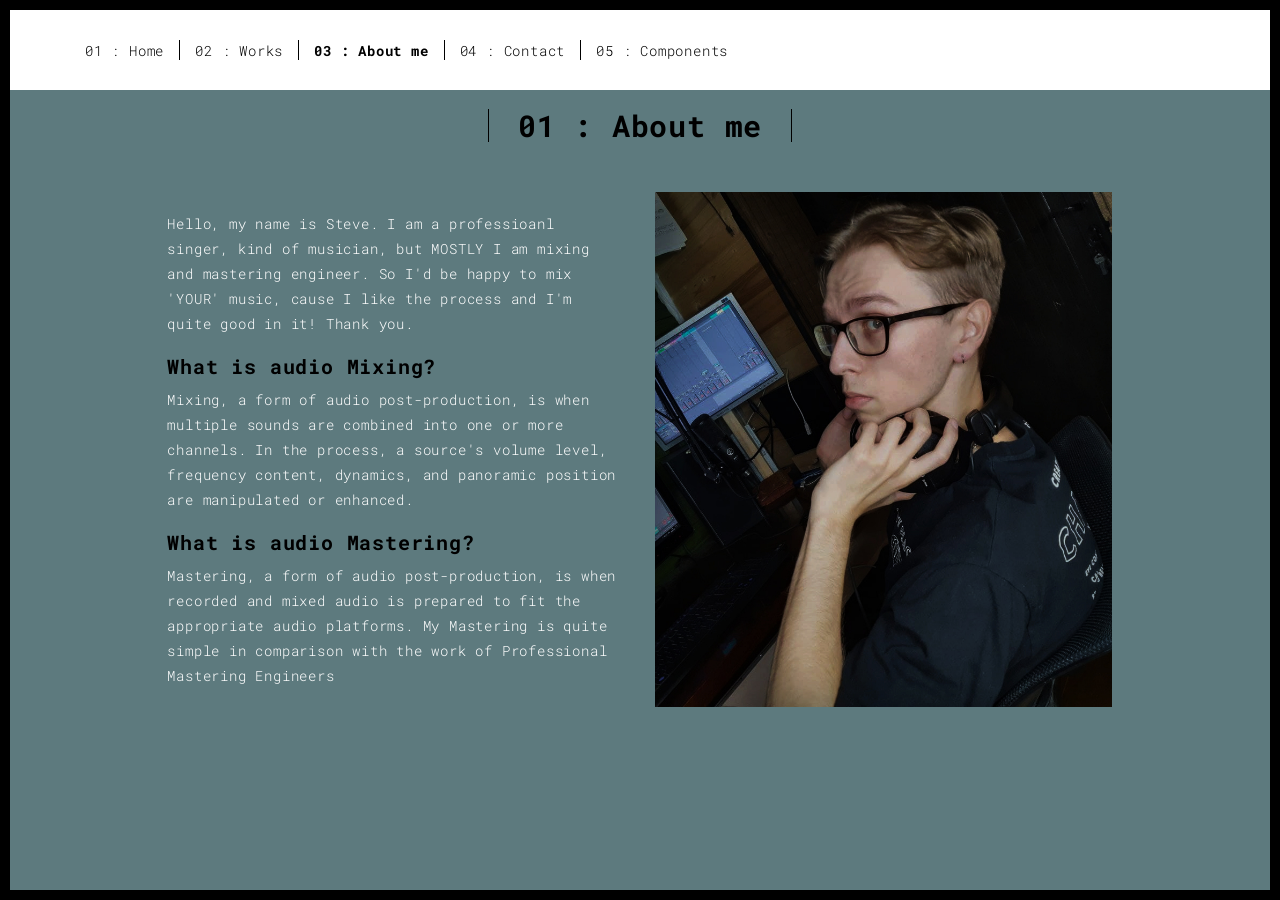
==== about.html @ 5f0aee12 "+About" ====
<!DOCTYPE html>
<html lang="en">

<head>
  <meta charset="UTF-8">
  <meta content="IE=edge" http-equiv="X-UA-Compatible">
  <meta content="width=device-width,initial-scale=1" name="viewport">
  <meta content="description" name="description">
  <meta name="google" content="notranslate" />
  <meta content="Mashup templates have been developped by Orson.io team" name="author">

  <!-- Disable tap highlight on IE -->
  <meta name="msapplication-tap-highlight" content="no">
  
  <link rel="apple-touch-icon" sizes="180x180" href="./assets/apple-icon-180x180.png">
  <link href="./assets/favicon.ico" rel="icon">

  <title>Title page</title>  

<link href="./main.3f6952e4.css" rel="stylesheet"></head>

<body class="">
<div id="site-border-left"></div>
<div id="site-border-right"></div>
<div id="site-border-top"></div>
<div id="site-border-bottom"></div>
 <!-- Add your content of header -->
<header>
  <nav class="navbar  navbar-fixed-top navbar-default">
    <div class="container">
        <button type="button" class="navbar-toggle collapsed" data-toggle="collapse" data-target="#navbar-collapse" aria-expanded="false">
          <span class="sr-only">Toggle navigation</span>
          <span class="icon-bar"></span>
          <span class="icon-bar"></span>
          <span class="icon-bar"></span>
        </button>

      <div class="collapse navbar-collapse" id="navbar-collapse">
        <ul class="nav navbar-nav ">
          <li><a href="./index.html" title="">01 : Home</a></li>
          <li><a href="./works.html" title="">02 : Works</a></li>
          <li><a href="./about.html" title="">03 : About me</a></li>
          <li><a href="./contact.html" title="">04 : Contact</a></li>
          <li><a href="./components.html" title="">05 : Components</a></li>
        </ul>


      </div> 
    </div>
  </nav>
</header>

<div class="section-container">
    <div class="container">
      <div class="row">
        <div class="col-xs-12">
          <div class="section-container-spacer text-center">
            <h1 class="h2">01 : About me</h1>
          </div>
          
          <div class="row">
            <div class="col-md-10 col-md-offset-1">
              <div class="row">
                <div class="col-xs-12 col-md-6">
                  <h3></h3>
                  <p>Hello, my name is Steve. I am a professioanl singer, kind of musician, but MOSTLY I am mixing and mastering engineer. So I'd be happy to mix 'YOUR' music, cause I like the process and I'm quite good in it! Thank you.</p>
                  <h3>What is audio Mixing?</h3>
                  <p>Mixing, a form of audio post-production, is when multiple sounds are combined into one or more channels. In the process, a source's volume level, frequency content, dynamics, and panoramic position are manipulated or enhanced. 
                  <h3>What is audio Mastering?</h3>
                  <p>
                  Mastering, a form of audio post-production, is when recorded and mixed audio is prepared to fit the appropriate audio platforms. My Mastering is quite simple in comparison with the work of Professional Mastering Engineers</p>
                </div>
                <div class="col-xs-12 col-md-6">
                  <img src="./assets/images/profil.jpg" class="img-responsive" alt="">
                </div>
              </div>
            </div>
          </div>
          
          
       </div>
      </div>
    </div>
  </div>


<footer class="footer-container text-center">
  <div class="container">
    <div class="row"></div>
  </div>
</footer>

<script>
  document.addEventListener("DOMContentLoaded", function (event) {
     navActivePage();
  });
</script>

<!-- Google Analytics: change UA-XXXXX-X to be your site's ID 

<script>
  (function (i, s, o, g, r, a, m) {
    i['GoogleAnalyticsObject'] = r; i[r] = i[r] || function () {
      (i[r].q = i[r].q || []).push(arguments)
    }, i[r].l = 1 * new Date(); a = s.createElement(o),
      m = s.getElementsByTagName(o)[0]; a.async = 1; a.src = g; m.parentNode.insertBefore(a, m)
  })(window, document, 'script', '//www.google-analytics.com/analytics.js', 'ga');
  ga('create', 'UA-XXXXX-X', 'auto');
  ga('send', 'pageview');
</script>

--> <script type="text/javascript" src="./main.70a66962.js"></script></body>

</html>
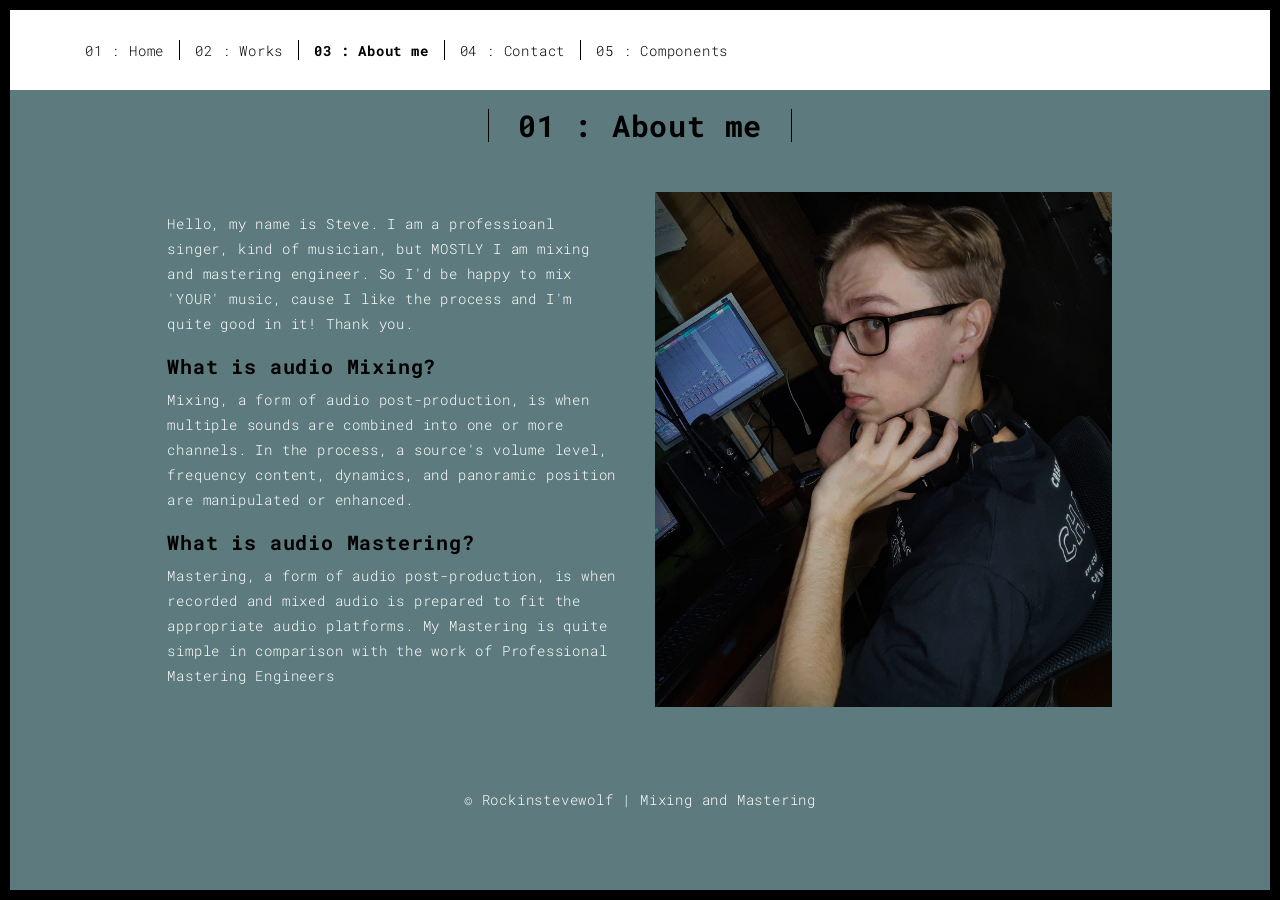
==== commit abb1f451: "Design issues" ====
--- a/about.html
+++ b/about.html
@@ -86,7 +86,10 @@
 
 <footer class="footer-container text-center">
   <div class="container">
-    <div class="row"></div>
+    <div class="row">
+      <div class="col-xs-12">
+        <p>© Rockinstevewolf | Mixing and Mastering
+    </div>
   </div>
 </footer>
 
--- a/main.3f6952e4.css
+++ b/main.3f6952e4.css
@@ -28635,7 +28635,7 @@
 }
 
 .navbar-default .navbar-nav {
-	border-bottom: 1px solid #eee
+	border-bottom: 1px solid #b2babd
 }
 
 @media (min-width:768px) {
@@ -28671,7 +28671,7 @@
 		background-color: transparent
 	}
 	.navbar-default .navbar-collapse {
-		background-color: #fff
+		background-color: #b2babd
 	}
 }
 
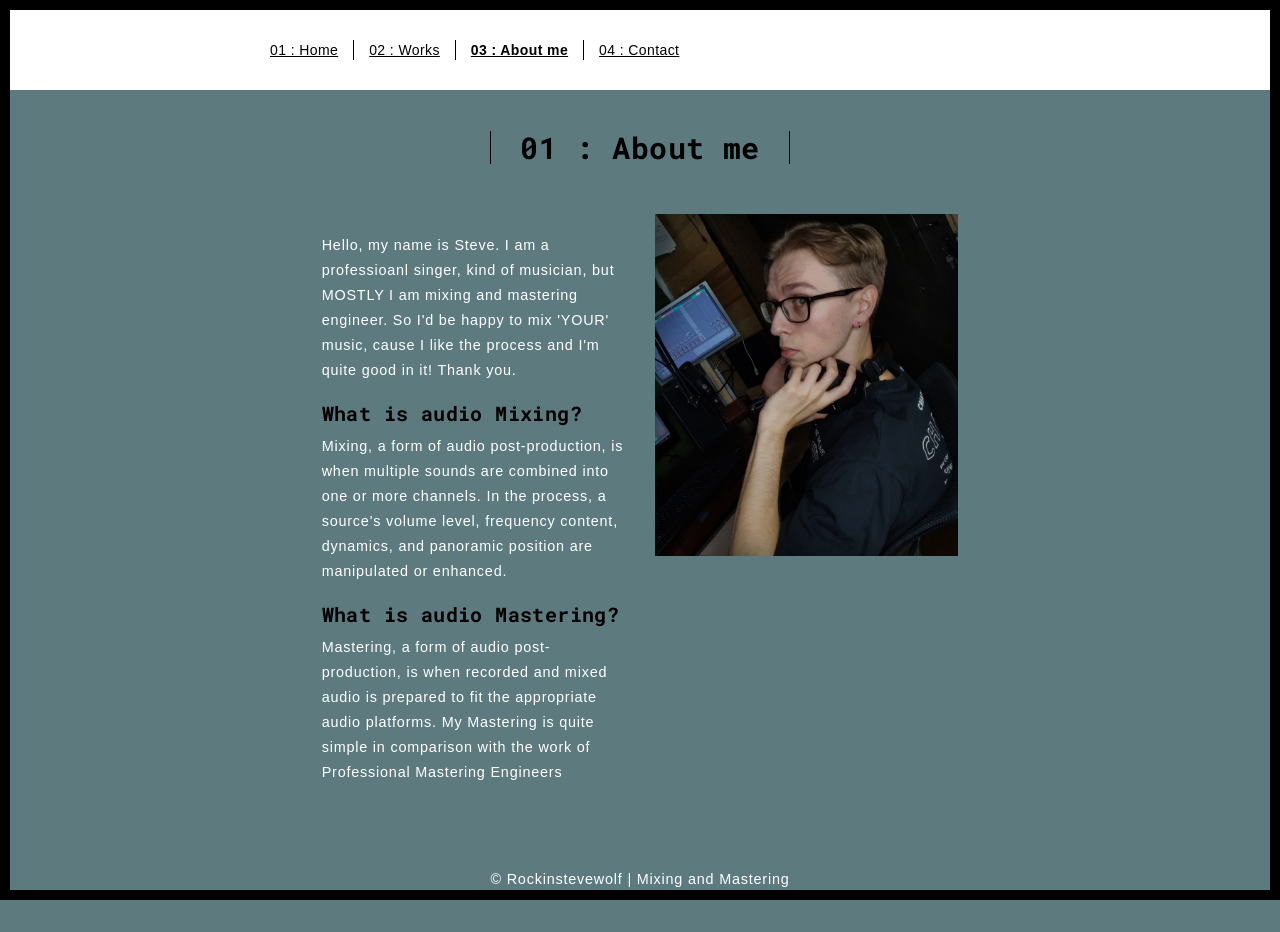
==== commit 6e1e8ab2: "Add Audio Player" ====
--- a/about.html
+++ b/about.html
@@ -7,7 +7,6 @@
   <meta content="width=device-width,initial-scale=1" name="viewport">
   <meta content="description" name="description">
   <meta name="google" content="notranslate" />
-  <meta content="Mashup templates have been developped by Orson.io team" name="author">
 
   <!-- Disable tap highlight on IE -->
   <meta name="msapplication-tap-highlight" content="no">
@@ -41,7 +40,7 @@
           <li><a href="./works.html" title="">02 : Works</a></li>
           <li><a href="./about.html" title="">03 : About me</a></li>
           <li><a href="./contact.html" title="">04 : Contact</a></li>
-          <li><a href="./components.html" title="">05 : Components</a></li>
+          <!--<li><a href="./components.html" title="">05 : Components</a></li>-->
         </ul>
 
 
--- a/main.3f6952e4.css
+++ b/main.3f6952e4.css
@@ -28729,5 +28729,231 @@
 	margin-right: 5px
 }
 
+/* Font Family
+================================================== */
+
+@import url("https://fonts.googleapis.com/css2?family=Source+Sans+Pro&display=swap");
+
+
+/* Global Styles
+================================================== */
+
+html,body {
+-webkit-font-smoothing:antialiased;
+-webkit-text-size-adjust:100%;
+background-color:#5d7a7e;
+color:#fff;
+font-size:1rem;
+font-family:"Source Sans Pro", arial, sans-serif;
+font-weight:400;
+letter-spacing:.025rem;
+line-height:1.618;
+padding:1rem 0;
+}
+
+*,::before,::after {
+box-sizing:border-box;
+}
+
+* {
+-webkit-tap-highlight-color:rgba(0, 0, 0, 0);
+-webkit-tap-highlight-color:transparent;
+}
+
+
+/* Setup
+================================================== */
+
+.container { position:relative; margin:0 auto; max-width:800px; width:100%; }
+.column { width:inherit; }
+
+
+/* Typography / Links
+================================================== */
+
+p { color:#fff; display:block; font-size:.9rem; font-weight:400; margin:0 0 2px; }
+
+a,a:visited { color:#8cc3e6; outline:0; text-decoration:underline; }
+a:hover,a:focus { color:#bbdef5; }
+p a,p a:visited { line-height:inherit; }
+
+
+/* Misc.
+================================================== */
+
+.add-bottom { margin-bottom:2rem !important; }
+.left { float:left; }
+.right { float:right; }
+.center { text-align:center; }
+.hidden { display:none; }
+
+.no-support {
+margin:2rem auto;
+text-align:center;
+width:90%;
+}
+
+
+/* Audio Player Styles
+================================================== */
+
+audio {
+display:none;
+}
+
+#audiowrap,
+#plwrap {
+margin:0 auto;
+}
+
+#tracks {
+font-size:0;
+position:relative;
+text-align:center;
+}
+
+#nowPlay {
+display:block;
+font-size:0;
+}
+
+#nowPlay span {
+display:inline-block;
+font-size:1.05rem;
+vertical-align:top;
+}
+
+#nowPlay span#npAction {
+padding:21px;
+width:30%;
+}
+
+#nowPlay span#npTitle {
+padding:21px;
+text-align:right;
+width:70%;
+}
+
+#plList li {
+cursor:pointer;
+display:block;
+margin:0;
+padding:21px 0;
+}
+
+#plList li:hover {
+background-color:rgba(0, 0, 0, .1);
+}
+
+.plItem {
+position:relative;
+}
+
+.plTitle {
+left:50px;
+overflow:hidden;
+position:absolute;
+right:65px;
+text-overflow:ellipsis;
+top:0;
+white-space:nowrap;
+}
+
+.plNum {
+padding-left:21px;
+width:25px;
+}
+
+.plLength {
+padding-left:21px;
+position:absolute;
+right:21px;
+top:0;
+}
+
+.plSel,
+.plSel:hover {
+background-color:rgba(0, 0, 0, .1);
+color:#fff;
+cursor:default !important;
+}
+
+#tracks a {
+border-radius:3px;
+color:#fff;
+cursor:pointer;
+display:inline-block;
+font-size:2.3rem;
+height:40px;
+line-height:.2;
+margin:0 5px 30px;
+padding:12px;
+text-decoration:none;
+transition:background .3s ease;
+}
+
+#tracks a:hover,
+#tracks a:active {
+background-color:rgba(0, 0, 0, .1);
+color:#fff;
+}
+
+#tracks a::-moz-focus-inner {
+border:0;
+padding:0;
+}
+
+
+/* Plyr Overrides
+================================================== */
+
+.plyr--audio .plyr__controls {
+background-color:transparent;
+border:none;
+color:#fff;
+font-family:"Source Sans Pro", arial, sans-serif;
+padding:20px 20px 20px 13px;
+width:100%;
+}
+
+a.plyr__controls__item.plyr__control:hover,
+.plyr--audio .plyr__controls button:hover,
+.plyr--audio .plyr__controls button.tab-focus:focus,
+.plyr__play-large {
+background-color:rgba(0, 0, 0, .1);
+}
+
+.plyr__progress--played,
+.plyr__volume--display {
+color:rgba(0, 0, 0, .1);
+}
+
+.plyr--audio .plyr__progress--buffer,
+.plyr--audio .plyr__volume--display {
+background-color:rgba(0, 0, 0, .1);
+}
+
+.plyr--audio .plyr__progress--buffer {
+color:rgba(0, 0, 0, .1);
+}
+
+.plyr--full-ui input[type="range"] {
+width:calc(100% - 39px);
+}
+
+.plyr__controls .plyr__controls__item.plyr__time {
+font-size:14px;
+margin-left:7px;
+}
+
+
+/* Media Queries
+================================================== */
+
+@media only screen and (max-width:600px) {
+    #nowPlay span#npAction { display:none; }
+    #nowPlay span#npTitle { display:block; text-align:center; width:100%; }
+}
+
 
 /*# sourceMappingURL=main.70a66962.map*/
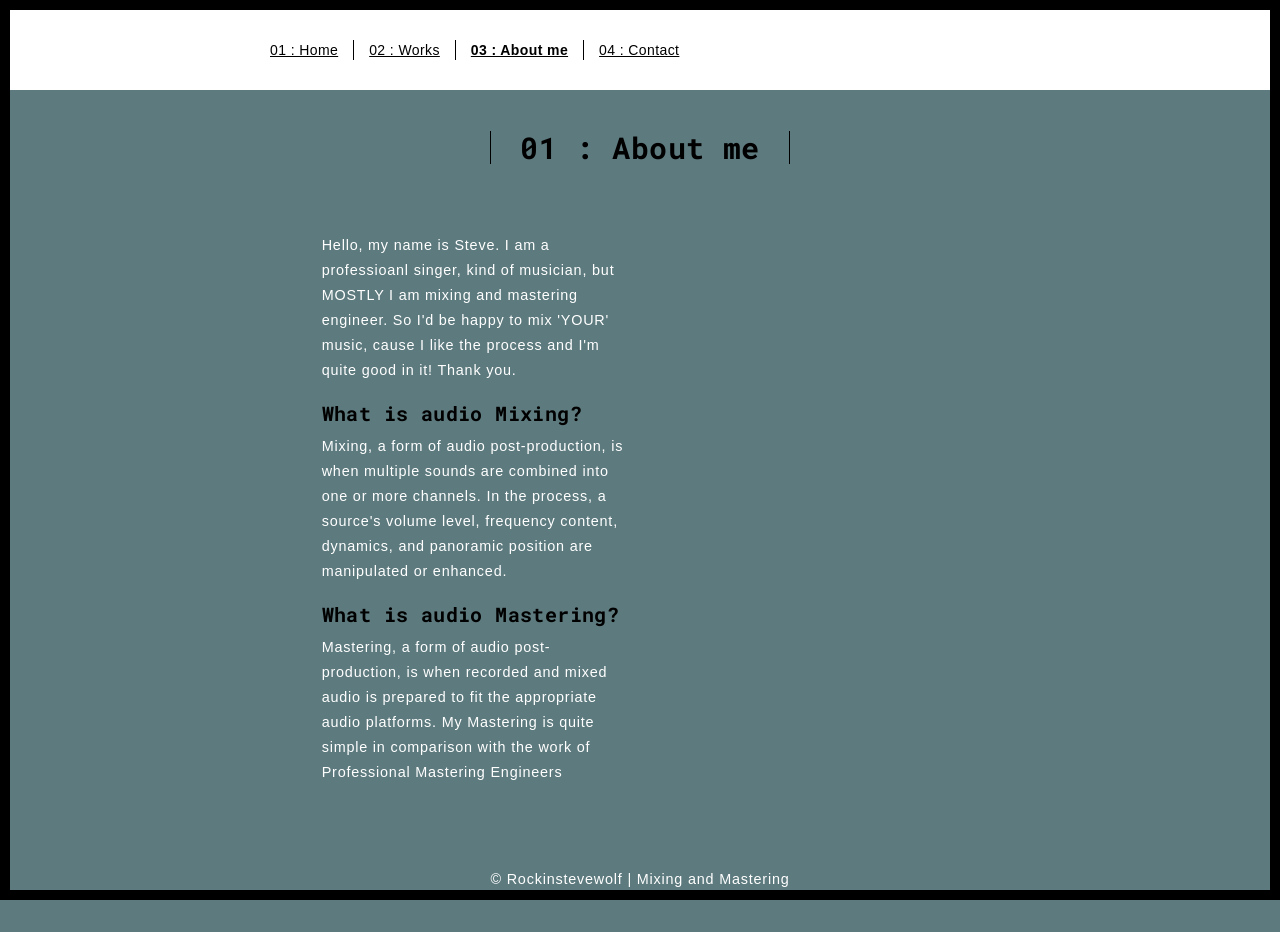
==== commit 889edcad: "get ready" ====
--- a/about.html
+++ b/about.html
@@ -70,7 +70,7 @@
                   Mastering, a form of audio post-production, is when recorded and mixed audio is prepared to fit the appropriate audio platforms. My Mastering is quite simple in comparison with the work of Professional Mastering Engineers</p>
                 </div>
                 <div class="col-xs-12 col-md-6">
-                  <img src="./assets/images/profil.jpg" class="img-responsive" alt="">
+                  <img src="./assets/images/profile.jpg" class="img-responsive" alt="">
                 </div>
               </div>
             </div>
--- a/main.3f6952e4.css
+++ b/main.3f6952e4.css
@@ -28729,6 +28729,10 @@
 	margin-right: 5px
 }
 
+
+
+/*# sourceMappingURL=main.70a66962.map*/
+
 /* Font Family
 ================================================== */
 
@@ -28776,7 +28780,6 @@
 a,a:visited { color:#8cc3e6; outline:0; text-decoration:underline; }
 a:hover,a:focus { color:#bbdef5; }
 p a,p a:visited { line-height:inherit; }
-
 
 /* Misc.
 ================================================== */
@@ -28954,6 +28957,3 @@
     #nowPlay span#npAction { display:none; }
     #nowPlay span#npTitle { display:block; text-align:center; width:100%; }
 }
-
-
-/*# sourceMappingURL=main.70a66962.map*/
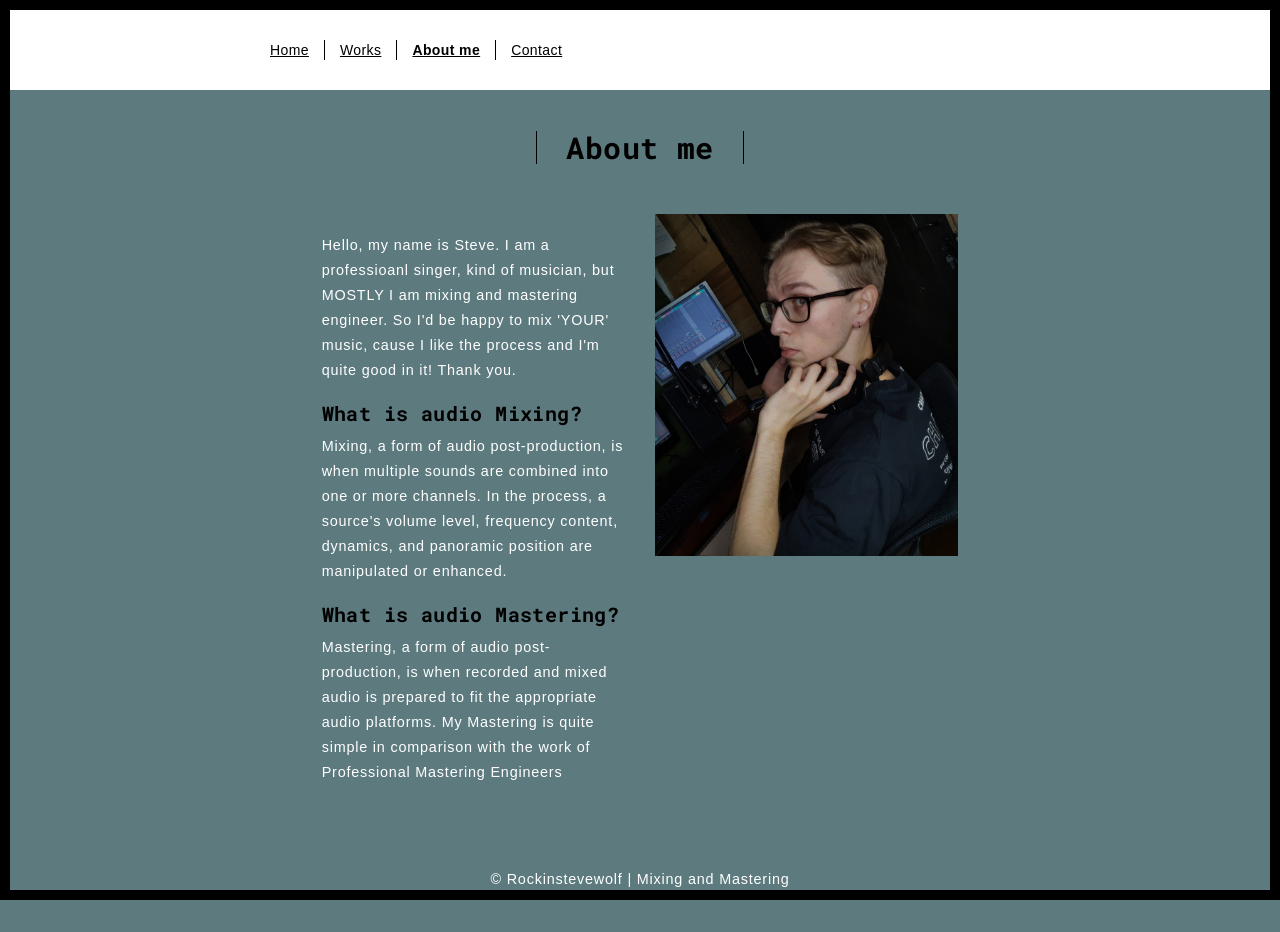
==== commit 67e08498: "design rework" ====
--- a/about.html
+++ b/about.html
@@ -36,10 +36,10 @@
 
       <div class="collapse navbar-collapse" id="navbar-collapse">
         <ul class="nav navbar-nav ">
-          <li><a href="./index.html" title="">01 : Home</a></li>
-          <li><a href="./works.html" title="">02 : Works</a></li>
-          <li><a href="./about.html" title="">03 : About me</a></li>
-          <li><a href="./contact.html" title="">04 : Contact</a></li>
+          <li><a href="./index.html" title="">Home</a></li>
+          <li><a href="./works.html" title="">Works</a></li>
+          <li><a href="./about.html" title="">About me</a></li>
+          <li><a href="./contact.html" title="">Contact</a></li>
           <!--<li><a href="./components.html" title="">05 : Components</a></li>-->
         </ul>
 
@@ -54,7 +54,7 @@
       <div class="row">
         <div class="col-xs-12">
           <div class="section-container-spacer text-center">
-            <h1 class="h2">01 : About me</h1>
+            <h1 class="h2">About me</h1>
           </div>
           
           <div class="row">
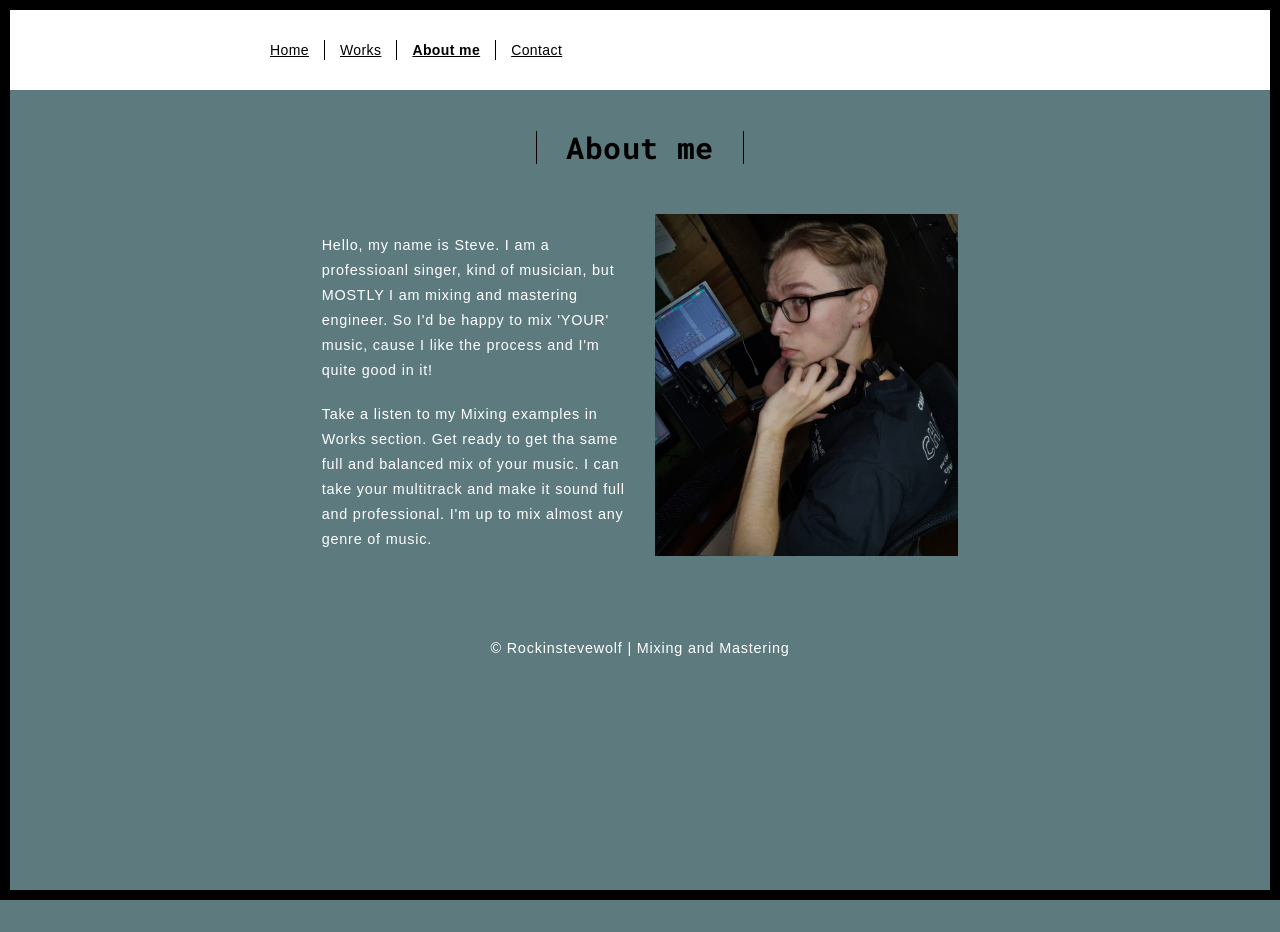
==== commit b266d60c: "Update about.html" ====
--- a/about.html
+++ b/about.html
@@ -62,12 +62,9 @@
               <div class="row">
                 <div class="col-xs-12 col-md-6">
                   <h3></h3>
-                  <p>Hello, my name is Steve. I am a professioanl singer, kind of musician, but MOSTLY I am mixing and mastering engineer. So I'd be happy to mix 'YOUR' music, cause I like the process and I'm quite good in it! Thank you.</p>
-                  <h3>What is audio Mixing?</h3>
-                  <p>Mixing, a form of audio post-production, is when multiple sounds are combined into one or more channels. In the process, a source's volume level, frequency content, dynamics, and panoramic position are manipulated or enhanced. 
-                  <h3>What is audio Mastering?</h3>
-                  <p>
-                  Mastering, a form of audio post-production, is when recorded and mixed audio is prepared to fit the appropriate audio platforms. My Mastering is quite simple in comparison with the work of Professional Mastering Engineers</p>
+                  <p>Hello, my name is Steve. I am a professioanl singer, kind of musician, but MOSTLY I am mixing and mastering engineer. So I'd be happy to mix 'YOUR' music, cause I like the process and I'm quite good in it!</p>
+				  <h3></h3>
+				  <p>Take a listen to my Mixing examples in Works section. Get ready to get tha same full and balanced mix of your music. I can take your multitrack and make it sound full and professional. I'm up to mix almost any genre of music.</p>
                 </div>
                 <div class="col-xs-12 col-md-6">
                   <img src="./assets/images/profile.jpg" class="img-responsive" alt="">
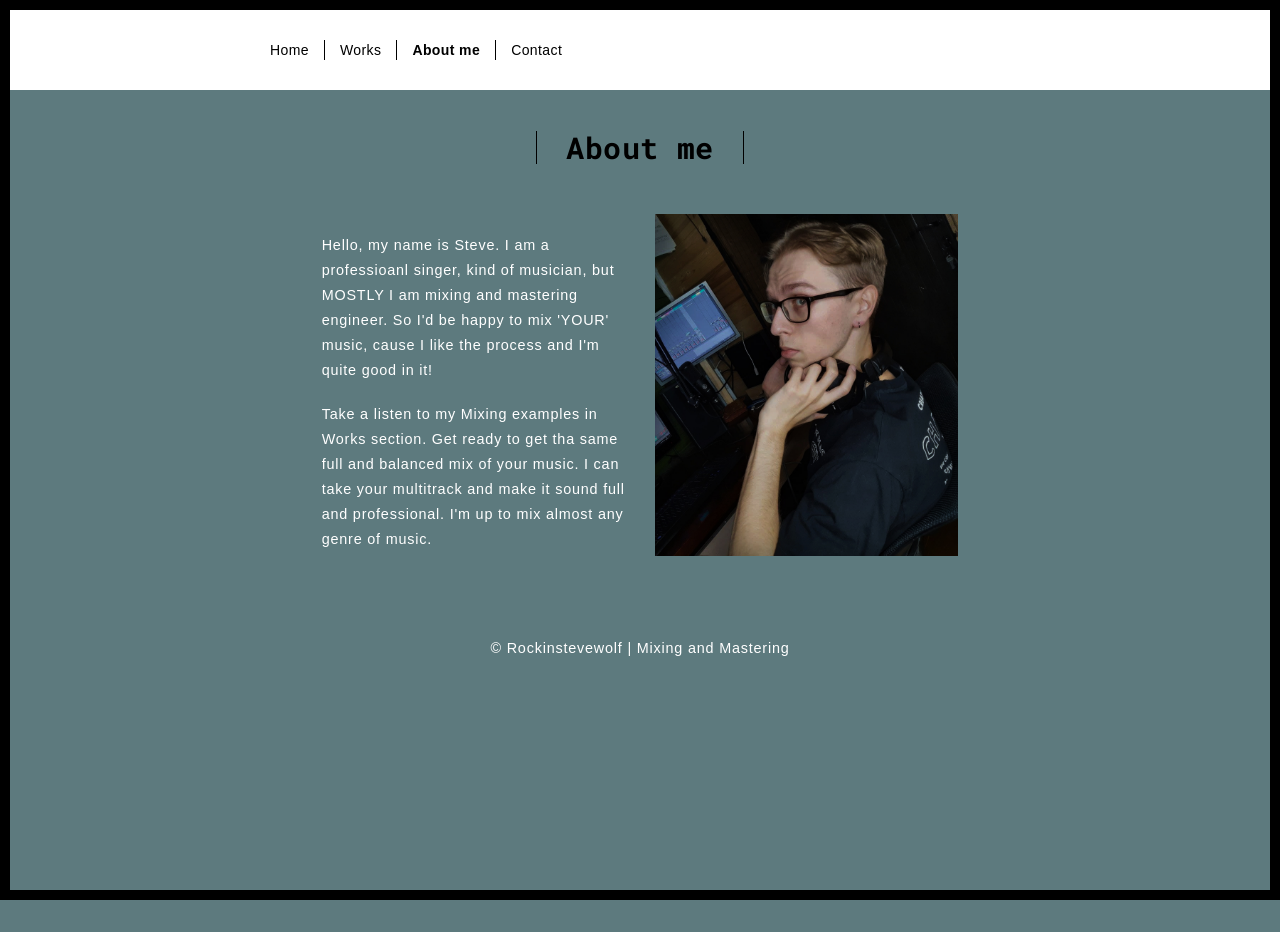
==== commit a3b82841: "links style rework" ====
--- a/about.html
+++ b/about.html
@@ -36,10 +36,10 @@
 
       <div class="collapse navbar-collapse" id="navbar-collapse">
         <ul class="nav navbar-nav ">
-          <li><a href="./index.html" title="">Home</a></li>
-          <li><a href="./works.html" title="">Works</a></li>
-          <li><a href="./about.html" title="">About me</a></li>
-          <li><a href="./contact.html" title="">Contact</a></li>
+			  <li><a style="text-decoration:none" href="./index.html" title="">Home</a></li>
+			  <li><a style="text-decoration:none" href="./works.html" title="">Works</a></li>
+			  <li><a style="text-decoration:none" href="./about.html" title="">About me</a></li>
+			  <li><a style="text-decoration:none" href="./contact.html" title="">Contact</a></li>
           <!--<li><a href="./components.html" title="">05 : Components</a></li>-->
         </ul>
 
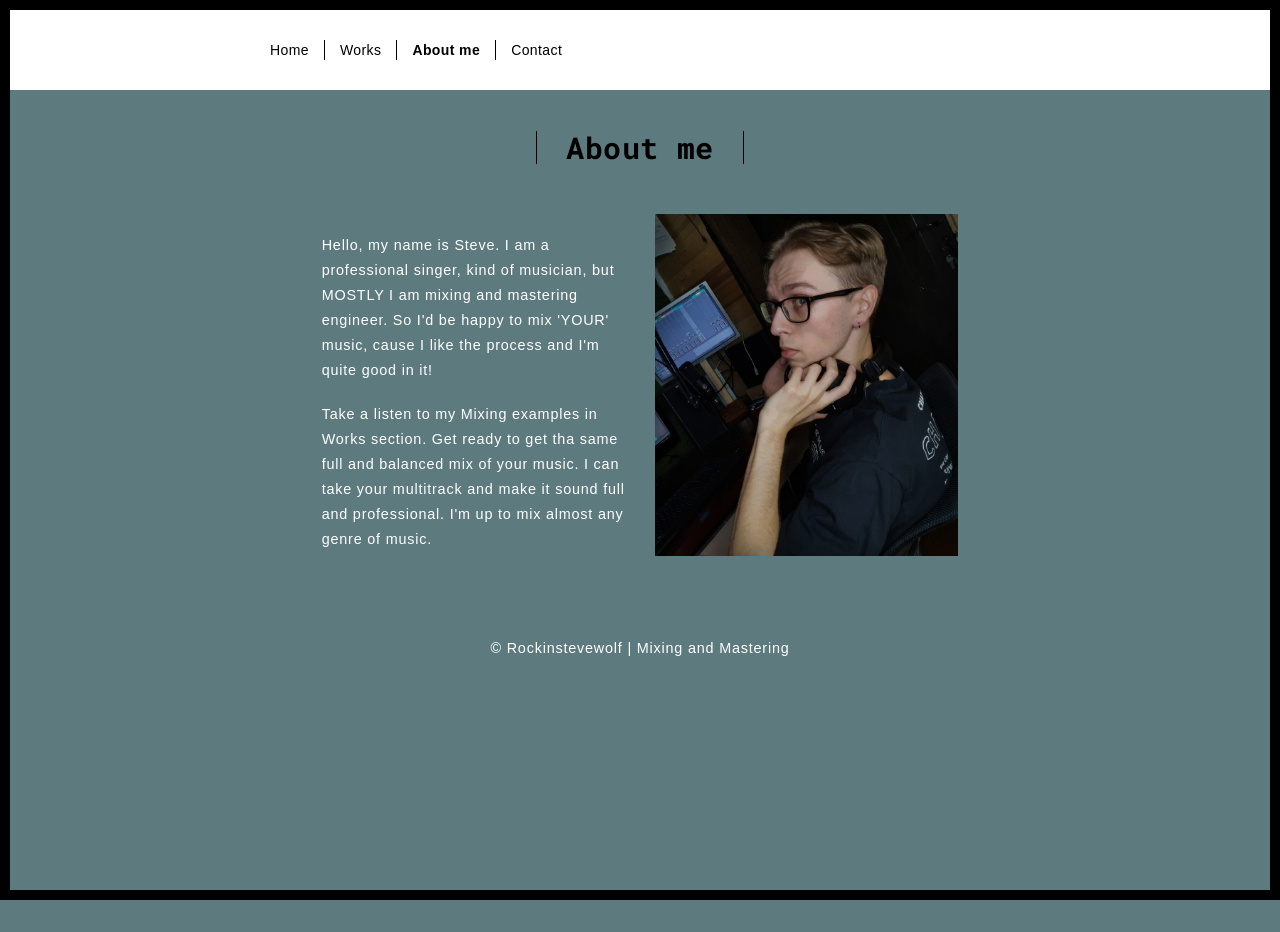
==== commit 837ca57e: "Update about.html" ====
--- a/about.html
+++ b/about.html
@@ -62,7 +62,7 @@
               <div class="row">
                 <div class="col-xs-12 col-md-6">
                   <h3></h3>
-                  <p>Hello, my name is Steve. I am a professioanl singer, kind of musician, but MOSTLY I am mixing and mastering engineer. So I'd be happy to mix 'YOUR' music, cause I like the process and I'm quite good in it!</p>
+                  <p>Hello, my name is Steve. I am a professional singer, kind of musician, but MOSTLY I am mixing and mastering engineer. So I'd be happy to mix 'YOUR' music, cause I like the process and I'm quite good in it!</p>
 				  <h3></h3>
 				  <p>Take a listen to my Mixing examples in Works section. Get ready to get tha same full and balanced mix of your music. I can take your multitrack and make it sound full and professional. I'm up to mix almost any genre of music.</p>
                 </div>
